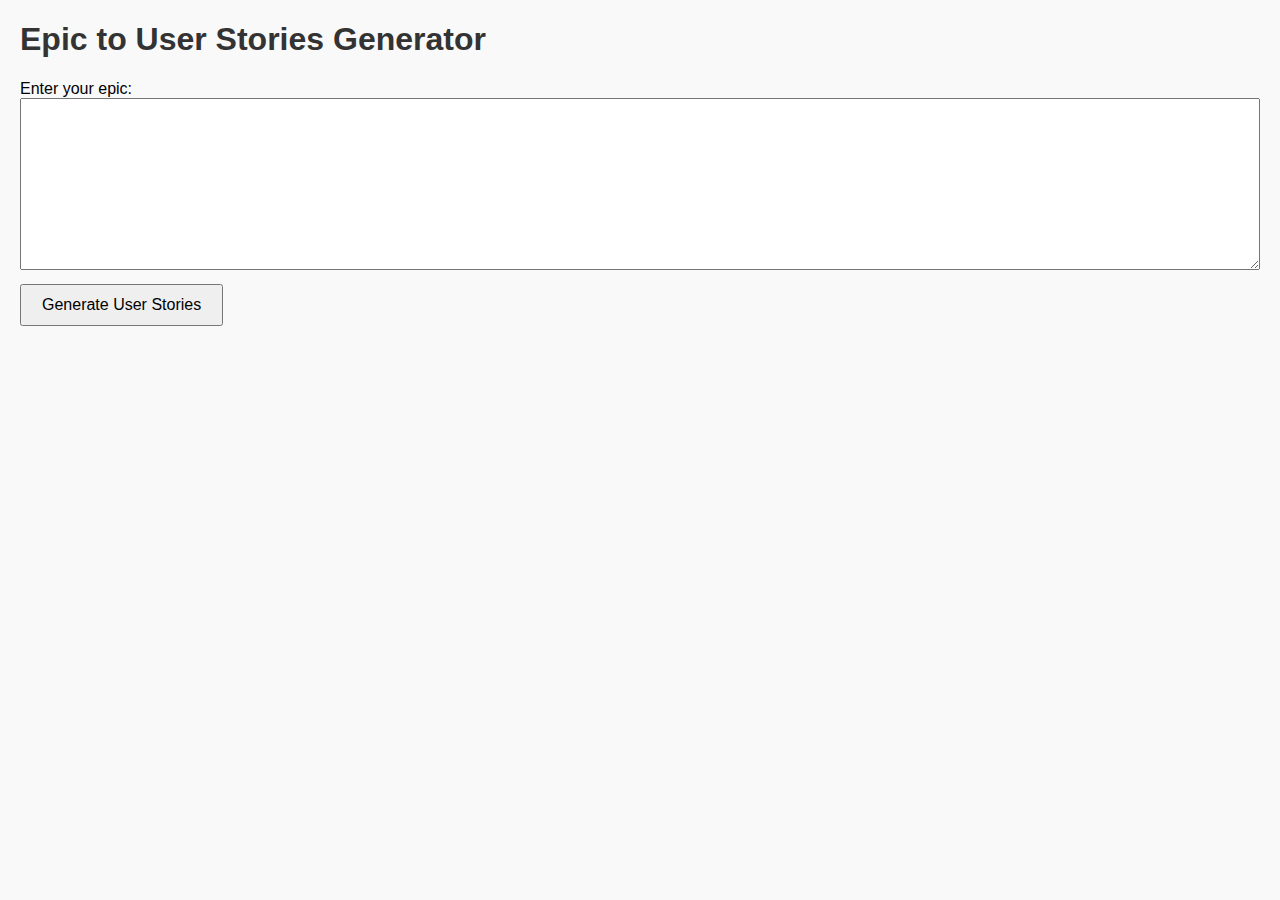
==== src/templates/index.html @ 12a0f668 "starting commit" ====
<!DOCTYPE html>
<html>
<head>
    <title>Epic to User Stories Generator</title>
    <link rel="stylesheet" href="/src/static/styles.css">
</head>
<body>
    <h1>Epic to User Stories Generator</h1>
    <form action="/generate" method="post">
        <label for="epic">Enter your epic:</label><br>
        <textarea id="epic" name="epic" rows="10" cols="50" required></textarea><br>
        <button type="submit">Generate User Stories</button>
    </form>
</body>
</html>
---- src/static/styles.css ----
body {
    font-family: Arial, sans-serif;
    margin: 20px;
    background-color: #f9f9f9;
}

h1 {
    color: #333;
}

form {
    margin-top: 20px;
}

textarea {
    width: 100%;
    font-size: 1em;
    padding: 10px;
    box-sizing: border-box;
}

button {
    margin-top: 10px;
    padding: 10px 20px;
    font-size: 1em;
    cursor: pointer;
}

ul {
    list-style-type: none;
    padding: 0;
}

li {
    background: #fff;
    border: 1px solid #ddd;
    margin-bottom: 10px;
    padding: 15px;
    border-radius: 5px;
}

strong {
    font-size: 1.2em;
    color: #555;
}

a {
    display: inline-block;
    margin-top: 20px;
    text-decoration: none;
    color: #007BFF;
}

a:hover {
    text-decoration: underline;
}
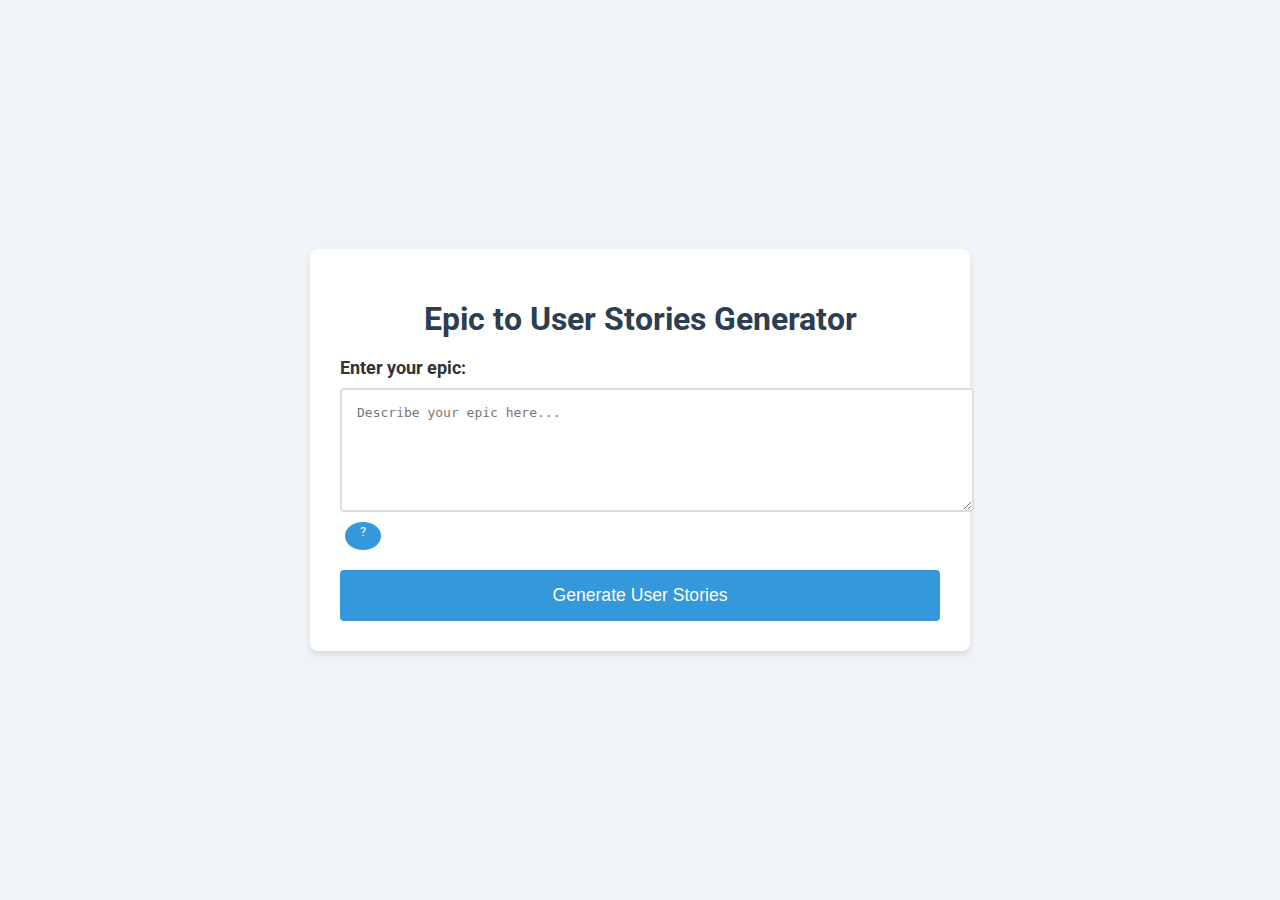
==== commit d1421a83: "improved UI" ====
--- a/src/templates/index.html
+++ b/src/templates/index.html
@@ -1,15 +1,230 @@
 <!DOCTYPE html>
-<html>
+<html lang="en">
 <head>
+    <meta charset="UTF-8">
     <title>Epic to User Stories Generator</title>
-    <link rel="stylesheet" href="/src/static/styles.css">
+    <link href="https://fonts.googleapis.com/css2?family=Roboto:wght@400;700&display=swap" rel="stylesheet">
+    <style>
+        /* General Styles */
+        body {
+            font-family: 'Roboto', sans-serif;
+            margin: 0;
+            padding: 0;
+            background-color: #f0f4f8;
+            color: #333;
+            height: 100vh;
+            display: flex;
+            justify-content: center;
+            align-items: center;
+        }
+
+        .container {
+            max-width: 600px;
+            width: 90%;
+            background-color: #fff;
+            padding: 30px;
+            border-radius: 8px;
+            box-shadow: 0 4px 6px rgba(0, 0, 0, 0.1);
+            animation: fadeIn 1s ease-in-out;
+        }
+
+        .container h1 {
+            text-align: center;
+            color: #2c3e50;
+            margin-bottom: 20px;
+            font-size: 2em;
+        }
+
+        label {
+            display: block;
+            font-weight: 700;
+            margin-bottom: 10px;
+            font-size: 1.1em;
+        }
+
+        textarea {
+            width: 100%;
+            padding: 15px;
+            border: 2px solid #ddd;
+            border-radius: 4px;
+            resize: vertical;
+            font-size: 1em;
+            transition: border-color 0.3s ease;
+        }
+
+        textarea:focus {
+            border-color: #3498db;
+            outline: none;
+        }
+
+        .tooltip-container {
+            position: relative;
+            display: inline-block;
+            margin-top: 5px;
+        }
+
+        .tooltip-icon {
+            background-color: #3498db;
+            color: #fff;
+            border-radius: 50%;
+            padding: 4px 8px;
+            font-size: 0.8em;
+            cursor: pointer;
+            margin-left: 5px;
+            display: inline-block;
+            text-align: center;
+            width: 20px;
+            height: 20px;
+            line-height: 12px;
+        }
+
+        .tooltip-text {
+            visibility: hidden;
+            width: 220px;
+            background-color: #555;
+            color: #fff;
+            text-align: left;
+            border-radius: 6px;
+            padding: 10px;
+            position: absolute;
+            z-index: 10;
+            bottom: 125%; /* Position above the icon */
+            left: 50%;
+            margin-left: -110px;
+            opacity: 0;
+            transition: opacity 0.3s;
+        }
+
+        .tooltip-text::after {
+            content: "";
+            position: absolute;
+            top: 100%; /* At the bottom of the tooltip */
+            left: 50%;
+            margin-left: -5px;
+            border-width: 5px;
+            border-style: solid;
+            border-color: #555 transparent transparent transparent;
+        }
+
+        .tooltip-container:hover .tooltip-text,
+        .tooltip-container:focus-within .tooltip-text {
+            visibility: visible;
+            opacity: 1;
+        }
+
+        .error-message {
+            color: #e74c3c;
+            margin-top: 10px;
+            font-weight: 500;
+            display: none;
+        }
+
+        button {
+            width: 100%;
+            padding: 15px;
+            background-color: #3498db;
+            color: #fff;
+            border: none;
+            border-radius: 4px;
+            font-size: 1.1em;
+            cursor: pointer;
+            transition: background-color 0.3s ease, box-shadow 0.3s ease;
+            margin-top: 20px;
+            position: relative;
+        }
+
+        button:hover {
+            background-color: #2980b9;
+            box-shadow: 0 4px 8px rgba(0, 0, 0, 0.2);
+        }
+
+        button:disabled {
+            background-color: #95a5a6;
+            cursor: not-allowed;
+        }
+
+        .spinner {
+            display: none;
+            border: 4px solid #f3f3f3;
+            border-top: 4px solid #fff;
+            border-radius: 50%;
+            width: 20px;
+            height: 20px;
+            animation: spin 1s linear infinite;
+            position: absolute;
+            right: 20px;
+            top: 50%;
+            transform: translateY(-50%);
+        }
+
+        @keyframes spin {
+            0% { transform: rotate(0deg) translateY(-50%); }
+            100% { transform: rotate(360deg) translateY(-50%); }
+        }
+
+        @keyframes fadeIn {
+            from { opacity: 0; transform: translateY(20px); }
+            to { opacity: 1; transform: translateY(0); }
+        }
+
+        /* Responsive Design */
+        @media (max-width: 600px) {
+            .container {
+                padding: 20px;
+            }
+
+            .tooltip-text {
+                width: 180px;
+                margin-left: -90px;
+            }
+        }
+    </style>
+    <script>
+        document.addEventListener("DOMContentLoaded", function() {
+            const form = document.getElementById("epic-form");
+            const epicInput = document.getElementById("epic");
+            const submitButton = document.getElementById("submit-button");
+            const loadingSpinner = document.getElementById("loading-spinner");
+            const errorMessage = document.getElementById("error-message");
+
+            form.addEventListener("submit", function(event) {
+                // Client-side validation
+                const epicText = epicInput.value.trim();
+                if (epicText.length < 20) {
+                    event.preventDefault();
+                    errorMessage.textContent = "Epic is too short. Please provide a more detailed epic (minimum 20 characters).";
+                    errorMessage.style.display = "block";
+                    return;
+                } else {
+                    errorMessage.textContent = "";
+                    errorMessage.style.display = "none";
+                }
+
+                // Show loading spinner
+                loadingSpinner.style.display = "inline-block";
+                submitButton.disabled = true;
+            });
+        });
+    </script>
 </head>
 <body>
-    <h1>Epic to User Stories Generator</h1>
-    <form action="/generate" method="post">
-        <label for="epic">Enter your epic:</label><br>
-        <textarea id="epic" name="epic" rows="10" cols="50" required></textarea><br>
-        <button type="submit">Generate User Stories</button>
-    </form>
+    <div class="container">
+        <h1>Epic to User Stories Generator</h1>
+        <form id="epic-form" action="/generate" method="post">
+            <label for="epic">Enter your epic:</label>
+            <textarea id="epic" name="epic" rows="6" placeholder="Describe your epic here..." required minlength="20" maxlength="1000"></textarea>
+            <div class="tooltip-container">
+                <span class="tooltip-icon" tabindex="0" aria-label="More information">?</span>
+                <div class="tooltip-text" role="tooltip">
+                    An epic is a large body of work that can be broken down into smaller tasks (user stories). Ensure your epic is clear and comprehensive.
+                </div>
+            </div>
+            <div id="error-message" class="error-message"></div>
+            <button type="submit" id="submit-button">
+                Generate User Stories
+                <div id="loading-spinner" class="spinner"></div>
+            </button>
+        </form>
+    </div>
 </body>
 </html>
